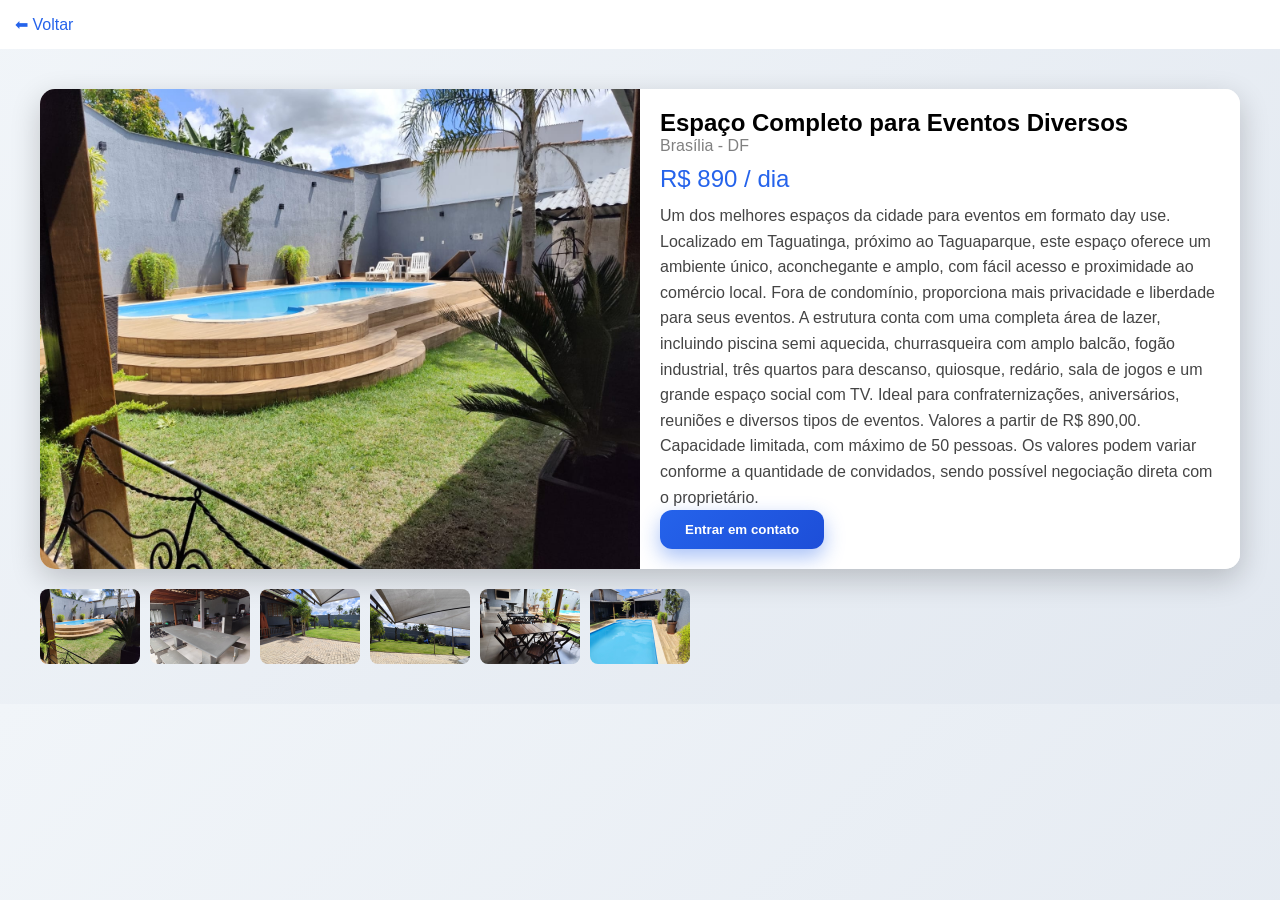
==== detalhes.html @ dd8d4ae1 "Add files via upload" ====
<!DOCTYPE html>
<html lang="pt-BR">
<head>
<meta charset="UTF-8">
<title>Detalhes do Espaço</title>
<link rel="stylesheet" href="styles.css">
</head>
<body>

<header class="navbar">
    <a href="index.html">⬅ Voltar</a>
</header>

<section class="detalhes">

    <div class="card-detalhes">
        <img id="imgPrincipal" src="img/piscina.jpg">

        <div class="info">
            <h1>Espaço Completo para Eventos Diversos</h1>
            <p class="local">Brasília - DF</p>

            <p class="preco">R$ 890 / dia</p>

            <p class="desc">
                Um dos melhores espaços da cidade para eventos em formato day use.
                Localizado em Taguatinga, próximo ao Taguaparque, este espaço oferece um ambiente único, aconchegante e amplo, com fácil acesso e proximidade ao comércio local. Fora de condomínio, proporciona mais privacidade e liberdade para seus eventos.
                A estrutura conta com uma completa área de lazer, incluindo piscina semi aquecida, churrasqueira com amplo balcão, fogão industrial, três quartos para descanso, quiosque, redário, sala de jogos e um grande espaço social com TV.
                Ideal para confraternizações, aniversários, reuniões e diversos tipos de eventos.
                Valores a partir de R$ 890,00.
                Capacidade limitada, com máximo de 50 pessoas. Os valores podem variar conforme a quantidade de convidados, sendo possível negociação direta com o proprietário.
            </p>

            <a href="https://wa.me/5561998600754?text=Olá, tenho interesse em alugar o espaço." target="_blank">
    <button>Entrar em contato</button>
</a>
        </div>
    </div>

    <!-- GALERIA -->
    <div class="galeria">
        <img src="img/piscina.jpg">
        <img src="img/balcao.jpg">
        <img src="img/entrada.jpg">
        <img src="img/gramado.jpg">
        <img src="img/mesas.jpg">
        <img src="img/piscina1.jpg">
    </div>

</section>

<script src="script.js"></script>
</body>
</html>
---- styles.css ----
/* RESET */
* {
    margin: 0;
    padding: 0;
    box-sizing: border-box;
    font-family: Arial, sans-serif;
}

body {
    background: linear-gradient(135deg, #f1f5f9, #e2e8f0);
}

/* ================= HERO ================= */
.hero {
    height: 60vh;
    background: linear-gradient(135deg, #7da2b8, #cfd8dc);
    display: flex;
    align-items: center;
    justify-content: center;
    background-attachment: fixed;
}

.hero-content {
    text-align: center;
    color: white;
    animation: subir 1s ease;
}

.hero h1 {
    font-size: 45px;
    margin-bottom: 20px;
    letter-spacing: 1px;
}

.hero-buttons button {
    margin: 5px;
}

/* ================= BOTÕES ================= */
button {
    padding: 12px 25px;
    border-radius: 12px;
    border: none;
    cursor: pointer;
    font-weight: bold;

    background: linear-gradient(135deg, #2563eb, #1d4ed8);
    color: white;

    box-shadow: 0 8px 20px rgba(37,99,235,0.4);
    transition: 0.3s;
}

button:hover {
    transform: translateY(-2px) scale(1.05);
}

.secondary {
    background: rgba(255,255,255,0.3);
    color: white;
}

/* ================= CONTEÚDO ================= */
.conteudo {
    padding: 40px;
    text-align: center;
}

.cta {
    margin: 20px;
}

/* ================= GRID IMAGENS ================= */
.grid-imagens {
    column-count: 2;
    column-gap: 15px;
    margin-top: 30px;
}

.grid-imagens img {
    width: 100%;
    margin-bottom: 15px;
    border-radius: 12px;
    transition: 0.3s;
}

.grid-imagens img:hover {
    transform: scale(1.05);
    box-shadow: 0 10px 25px rgba(0,0,0,0.3);
}

/* ================= TESTEMUNHOS ================= */
.testemunhos {
    padding: 40px;
    text-align: center;
}

.cards {
    display: flex;
    justify-content: center;
    gap: 20px;
    flex-wrap: wrap;
}

.card {
    background: rgba(255,255,255,0.9);
    padding: 20px;
    border-radius: 15px;
    width: 250px;

    box-shadow: 0 10px 30px rgba(0,0,0,0.15);
    transition: 0.3s;
}

.card:hover {
    transform: translateY(-5px);
}

/* ================= FOOTER ================= */
.footer {
    background: linear-gradient(135deg, #7da2b8, #cfd8dc);
    padding: 20px;
    text-align: center;
    color: white;
}

/* ================= NAVBAR ================= */
.navbar {
    padding: 15px;
    background: white;
}

.navbar a {
    text-decoration: none;
    color: #2563eb;
}

/* ================= DETALHES ================= */
.detalhes {
    padding: 40px;
}

.card-detalhes {
    display: flex;
    background: white;
    border-radius: 15px;
    overflow: hidden;
    margin-bottom: 20px;

    box-shadow: 0 10px 30px rgba(0,0,0,0.2);
}

.card-detalhes img {
    width: 50%;
    object-fit: cover;
}

.info {
    padding: 20px;
    background: rgba(255,255,255,0.9);
}

.local {
    color: gray;
}

.preco {
    font-size: 24px;
    color: #2563eb;
    margin: 10px 0;
}

.desc {
    line-height: 1.6;
    color: #444;
}

/* ================= GALERIA ================= */
.galeria {
    display: flex;
    gap: 10px;
    flex-wrap: wrap;
}

.galeria img {
    width: 100px;
    border-radius: 8px;
    cursor: pointer;
    transition: 0.3s;
}

.galeria img:hover {
    transform: scale(1.1);
}

/* ================= SAIBA MAIS (MODERNO) ================= */
.secao {
    padding: 80px 20px;
}

.bloco {
    display: flex;
    align-items: center;
    justify-content: space-between;
    gap: 50px;
    margin-bottom: 100px;

    opacity: 0;
    transform: translateY(40px);
    animation: aparecer 0.8s ease forwards;
}

.bloco:nth-child(1) { animation-delay: 0.2s; }
.bloco:nth-child(2) { animation-delay: 0.4s; }
.bloco:nth-child(3) { animation-delay: 0.6s; }

.reverso {
    flex-direction: row-reverse;
}

.texto {
    max-width: 700px;
}

.texto h2 {
    font-size: 32px;
    margin-bottom: 15px;
    color: #1e293b;
}

.texto p {
    font-size: 16px;
    line-height: 1.6;
    color: #555;
}

.imagem img {
    width: 600px;
    border-radius: 20px;

    box-shadow: 0 25px 50px rgba(0,0,0,0.25);
    transition: 0.4s;
}

.imagem img:hover {
    transform: scale(1.07) rotate(1deg);
}

/* ================= WHATSAPP ================= */
.whatsapp {
    position: fixed;
    bottom: 20px;
    right: 20px;
    background: #25d366;
    color: white;
    font-size: 24px;
    padding: 15px;
    border-radius: 50%;
    text-decoration: none;

    box-shadow: 0 10px 20px rgba(0,0,0,0.3);
    transition: 0.3s;
}

.whatsapp:hover {
    transform: scale(1.1);
}

/* ================= ANIMAÇÕES ================= */
@keyframes subir {
    from {
        opacity: 0;
        transform: translateY(30px);
    }
    to {
        opacity: 1;
        transform: translateY(0);
    }
}

@keyframes aparecer {
    to {
        opacity: 1;
        transform: translateY(0);
    }
}

/* ================= RESPONSIVO ================= */
@media(max-width: 768px) {

    .grid-imagens {
        column-count: 1;
    }

    .card-detalhes {
        flex-direction: column;
    }

    .card-detalhes img {
        width: 100%;
    }

    .bloco {
        flex-direction: column;
        text-align: center;
    }

    .reverso {
        flex-direction: column;
    }

    .imagem img {
        width: 100%;
    }
}
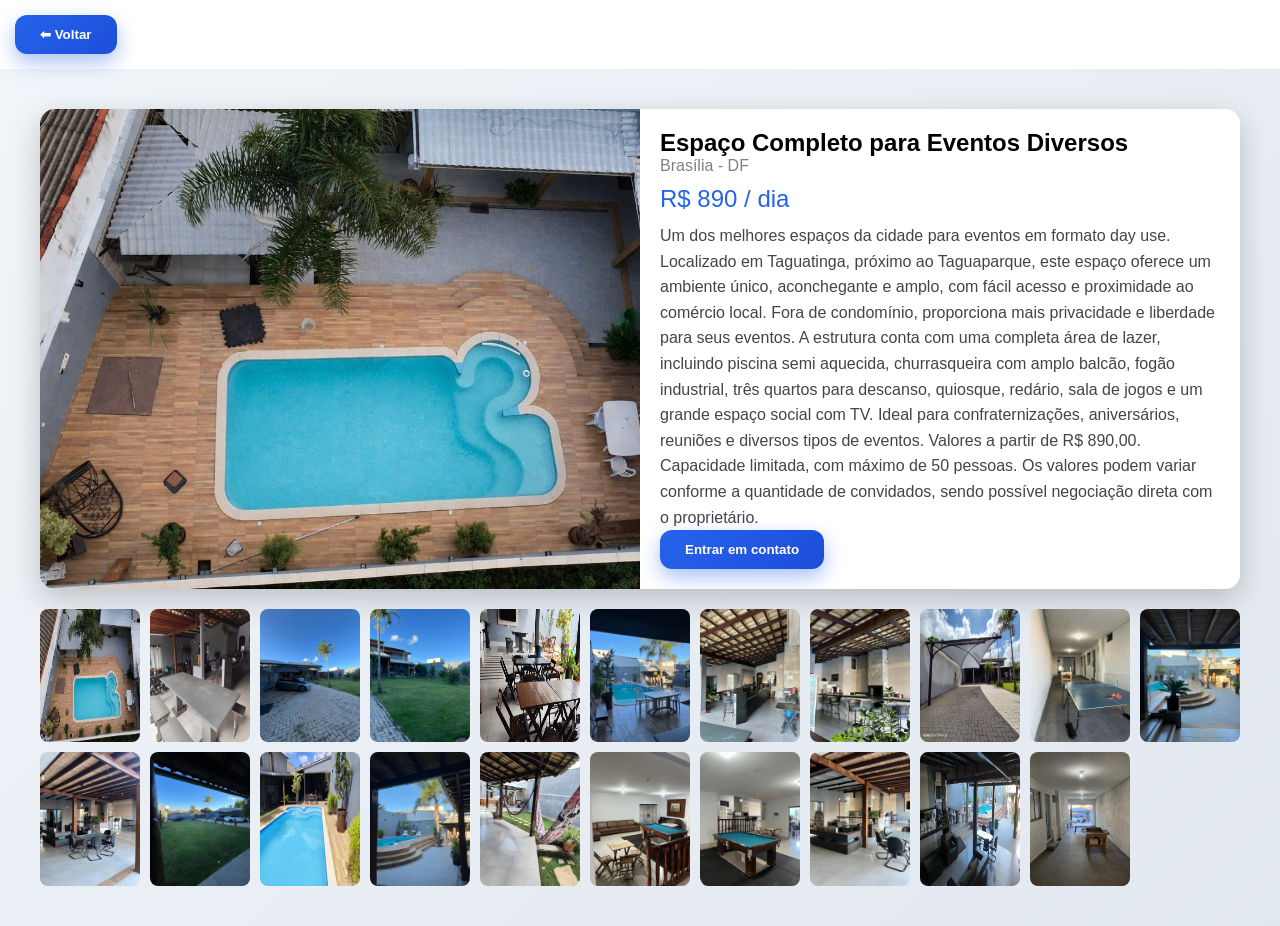
==== commit f37ac51c: "Add files via upload" ====
--- a/detalhes.html
+++ b/detalhes.html
@@ -8,7 +8,9 @@
 <body>
 
 <header class="navbar">
-    <a href="index.html">⬅ Voltar</a>
+   <a href="index.html">
+    <button>⬅ Voltar</button>
+</a>
 </header>
 
 <section class="detalhes">
@@ -44,7 +46,22 @@
         <img src="img/entrada.jpg">
         <img src="img/gramado.jpg">
         <img src="img/mesas.jpg">
+        <img src="img/area.jpg">
+        <img src="img/churrasqueira.jpg">
+        <img src="img/churrasqueira2.jpg">
+        <img src="img/garagem.jpg">
+        <img src="img/jogos.jpg">
+        <img src="img/panoramico.jpg">
+        <img src="img/pergolado.jpg">
+        <img src="img/portao.jpg">
         <img src="img/piscina1.jpg">
+        <img src="img/quintal.jpg">
+        <img src="img/rede.jpg">
+        <img src="img/sala.jpg">
+        <img src="img/sinuca.jpg">
+        <img src="img/sofa.jpg">
+        <img src="img/visao.jpg">
+        <img src="img/corredor.jpg">
     </div>
 
 </section>
